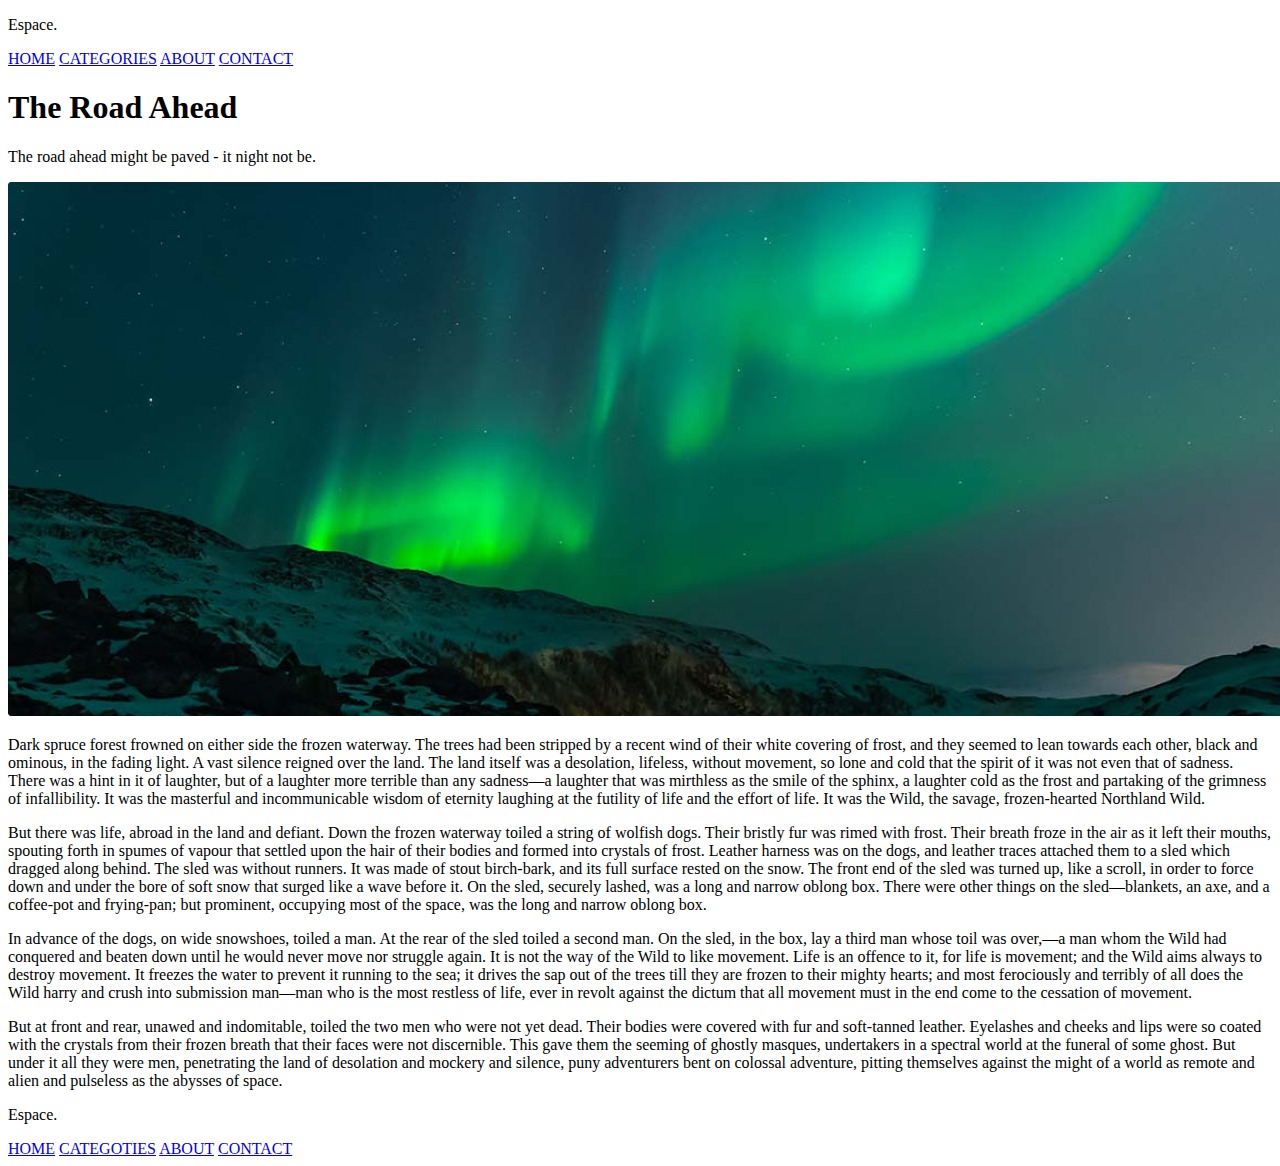
==== index/the-road-ahead.html @ 150d1735 "Add files via upload" ====
<!DOCTYPE html>
<html lang="en">
<head>
    <meta charset="UTF-8">
    <title>Espace</title>
</head>
<body>
    <header>
        <div>
            <p>Espace.</p>
            <nav>
                <a href="#">HOME</a>
                <a href="#">CATEGORIES</a>
                <a href="#">ABOUT</a>
                <a href="#">CONTACT</a>
            </nav>
        </div>
        <div>
            <h1>The Road Ahead</h1>
            <p>The road ahead might be paved - it night not be.</p>
        </div>
    </header>
    <div>
        <img src="img/the_road_ahead/the_road_ahead.png" alt="foto_road_ahead">
    </div>
    <div>
        <div>
            <p>Dark spruce forest frowned on either side the frozen waterway. The trees had been stripped by a recent wind of their white covering of frost, and they seemed to lean towards each other, black and ominous, in the fading light. A vast silence reigned over the land. The land itself was a desolation, lifeless, without movement, so lone and cold that the spirit of it was not even that of sadness. There was a hint in it of laughter, but of a laughter more terrible than any sadness—a laughter that was mirthless as the smile of the sphinx, a laughter cold as the frost and partaking of the grimness of infallibility. It was the masterful and incommunicable wisdom of eternity laughing at the futility of life and the effort of life. It was the Wild, the savage, frozen-hearted Northland Wild.</p>
            <p>But there was life, abroad in the land and defiant. Down the frozen waterway toiled a string of wolfish dogs. Their bristly fur was rimed with frost. Their breath froze in the air as it left their mouths, spouting forth in spumes of vapour that settled upon the hair of their bodies and formed into crystals of frost. Leather harness was on the dogs, and leather traces attached them to a sled which dragged along behind. The sled was without runners. It was made of stout birch-bark, and its full surface rested on the snow. The front end of the sled was turned up, like a scroll, in order to force down and under the bore of soft snow that surged like a wave before it. On the sled, securely lashed, was a long and narrow oblong box. There were other things on the sled—blankets, an axe, and a coffee-pot and frying-pan; but prominent, occupying most of the space, was the long and narrow oblong box.</p>    
            <p>In advance of the dogs, on wide snowshoes, toiled a man. At the rear of the sled toiled a second man. On the sled, in the box, lay a third man whose toil was over,—a man whom the Wild had conquered and beaten down until he would never move nor struggle again. It is not the way of the Wild to like movement. Life is an offence to it, for life is movement; and the Wild aims always to destroy movement. It freezes the water to prevent it running to the sea; it drives the sap out of the trees till they are frozen to their mighty hearts; and most ferociously and terribly of all does the Wild harry and crush into submission man—man who is the most restless of life, ever in revolt against the dictum that all movement must in the end come to the cessation of movement.</p>   
            <p>But at front and rear, unawed and indomitable, toiled the two men who were not yet dead. Their bodies were covered with fur and soft-tanned leather. Eyelashes and cheeks and lips were so coated with the crystals from their frozen breath that their faces were not discernible. This gave them the seeming of ghostly masques, undertakers in a spectral world at the funeral of some ghost. But under it all they were men, penetrating the land of desolation and mockery and silence, puny adventurers bent on colossal adventure, pitting themselves against the might of a world as remote and alien and pulseless as the abysses of space.</p>
        </div>
    </div>
    <footer>
        <p>Espace.</p>
        <nav>
            <a href="#">HOME</a>
            <a href="#">CATEGOTIES</a>
            <a href="#">ABOUT</a>
            <a href="#">CONTACT</a>
        </nav>
    </footer>
</body>
</html>
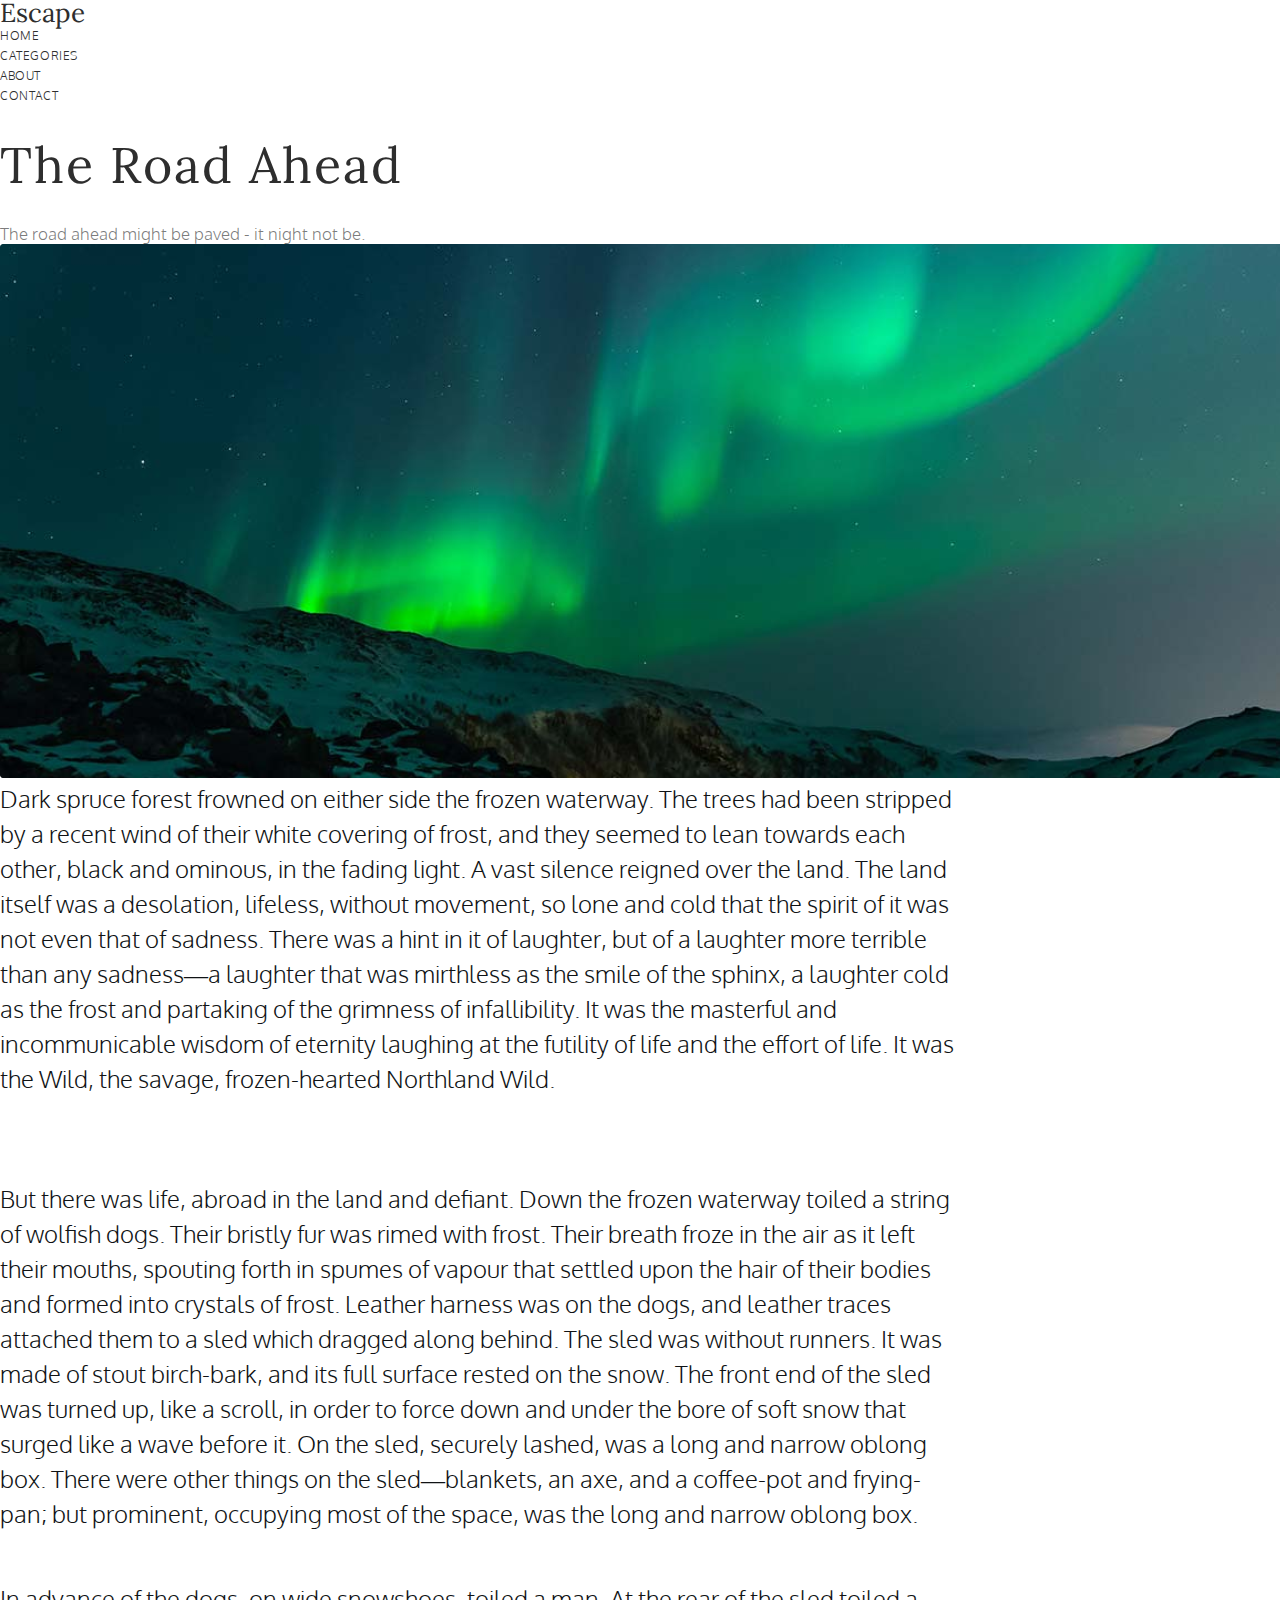
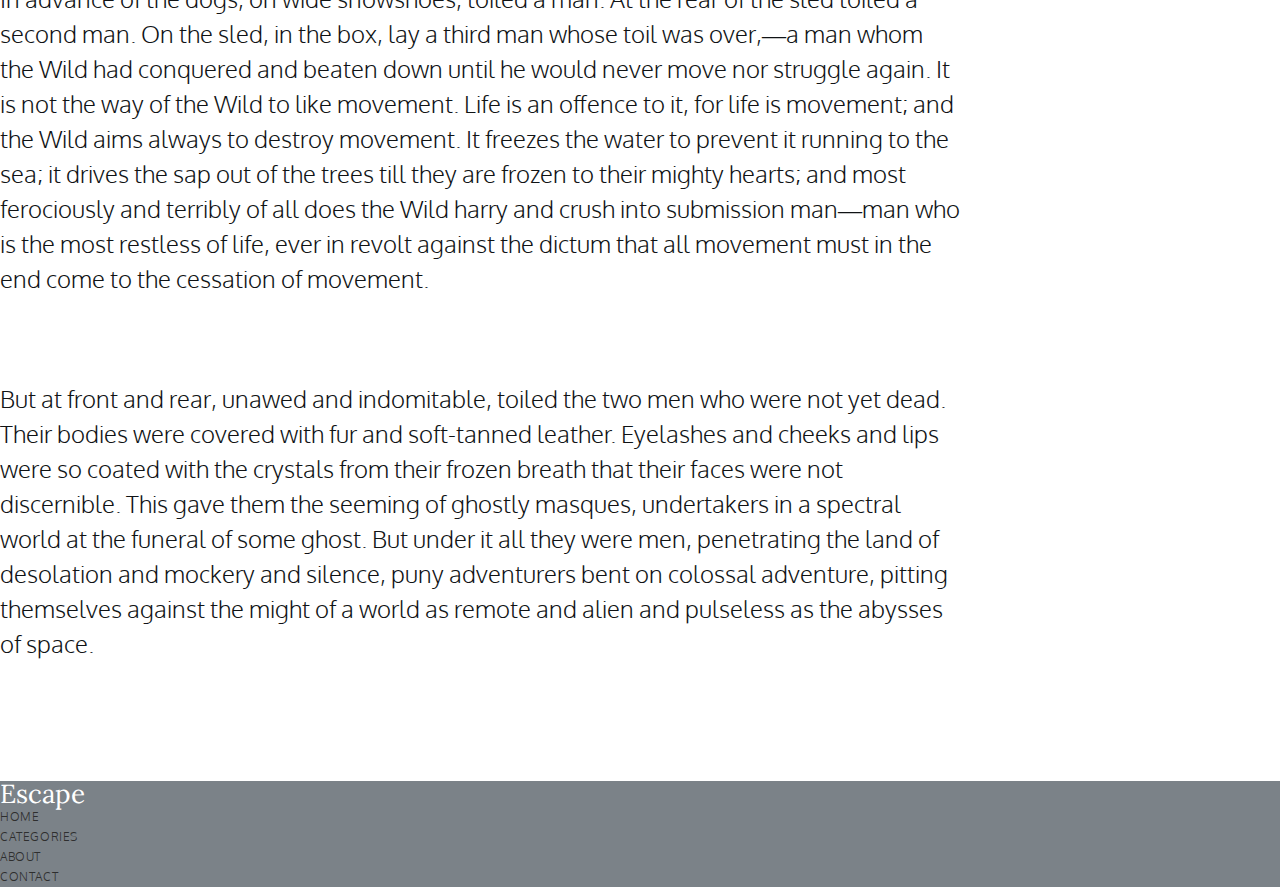
==== commit 04032d35: "update" ====
--- a/index/the-road-ahead.html
+++ b/index/the-road-ahead.html
@@ -1,44 +1,53 @@
-<!DOCTYPE html>
-<html lang="en">
-<head>
-    <meta charset="UTF-8">
-    <title>Espace</title>
-</head>
-<body>
-    <header>
-        <div>
-            <p>Espace.</p>
-            <nav>
-                <a href="#">HOME</a>
-                <a href="#">CATEGORIES</a>
-                <a href="#">ABOUT</a>
-                <a href="#">CONTACT</a>
-            </nav>
-        </div>
-        <div>
-            <h1>The Road Ahead</h1>
-            <p>The road ahead might be paved - it night not be.</p>
-        </div>
-    </header>
-    <div>
-        <img src="img/the_road_ahead/the_road_ahead.png" alt="foto_road_ahead">
-    </div>
-    <div>
-        <div>
-            <p>Dark spruce forest frowned on either side the frozen waterway. The trees had been stripped by a recent wind of their white covering of frost, and they seemed to lean towards each other, black and ominous, in the fading light. A vast silence reigned over the land. The land itself was a desolation, lifeless, without movement, so lone and cold that the spirit of it was not even that of sadness. There was a hint in it of laughter, but of a laughter more terrible than any sadness—a laughter that was mirthless as the smile of the sphinx, a laughter cold as the frost and partaking of the grimness of infallibility. It was the masterful and incommunicable wisdom of eternity laughing at the futility of life and the effort of life. It was the Wild, the savage, frozen-hearted Northland Wild.</p>
-            <p>But there was life, abroad in the land and defiant. Down the frozen waterway toiled a string of wolfish dogs. Their bristly fur was rimed with frost. Their breath froze in the air as it left their mouths, spouting forth in spumes of vapour that settled upon the hair of their bodies and formed into crystals of frost. Leather harness was on the dogs, and leather traces attached them to a sled which dragged along behind. The sled was without runners. It was made of stout birch-bark, and its full surface rested on the snow. The front end of the sled was turned up, like a scroll, in order to force down and under the bore of soft snow that surged like a wave before it. On the sled, securely lashed, was a long and narrow oblong box. There were other things on the sled—blankets, an axe, and a coffee-pot and frying-pan; but prominent, occupying most of the space, was the long and narrow oblong box.</p>    
-            <p>In advance of the dogs, on wide snowshoes, toiled a man. At the rear of the sled toiled a second man. On the sled, in the box, lay a third man whose toil was over,—a man whom the Wild had conquered and beaten down until he would never move nor struggle again. It is not the way of the Wild to like movement. Life is an offence to it, for life is movement; and the Wild aims always to destroy movement. It freezes the water to prevent it running to the sea; it drives the sap out of the trees till they are frozen to their mighty hearts; and most ferociously and terribly of all does the Wild harry and crush into submission man—man who is the most restless of life, ever in revolt against the dictum that all movement must in the end come to the cessation of movement.</p>   
-            <p>But at front and rear, unawed and indomitable, toiled the two men who were not yet dead. Their bodies were covered with fur and soft-tanned leather. Eyelashes and cheeks and lips were so coated with the crystals from their frozen breath that their faces were not discernible. This gave them the seeming of ghostly masques, undertakers in a spectral world at the funeral of some ghost. But under it all they were men, penetrating the land of desolation and mockery and silence, puny adventurers bent on colossal adventure, pitting themselves against the might of a world as remote and alien and pulseless as the abysses of space.</p>
-        </div>
-    </div>
-    <footer>
-        <p>Espace.</p>
-        <nav>
-            <a href="#">HOME</a>
-            <a href="#">CATEGOTIES</a>
-            <a href="#">ABOUT</a>
-            <a href="#">CONTACT</a>
-        </nav>
-    </footer>
-</body>
+<!DOCTYPE html>
+<html lang="en">
+<head>
+    <meta charset="UTF-8">
+    <meta http-equiv="X-UA-Compatible" content="IE=edge">
+    <meta name="viewport" content="width=device-width, initial-scale=1.0">
+    <link rel="stylesheet" href="/css/style-the-road-ahead.css">
+    <title>Escape</title>
+</head>
+<body>
+    <header>
+        <div class="first-section__nav nav-container">
+            <p class="nav-container__text">Escape</p>
+            <nav class="nav-container__menu nav-menu">
+                <ul class="nav-menu__list">
+                    <li class="nav-menu__list-item"><a href="#">HOME</a></li>
+                    <li class="nav-menu__list-item"><a href="#">CATEGORIES</a></li>
+                    <li class="nav-menu__list-item"><a href="#">ABOUT</a></li>
+                    <li class="nav-menu__list-item"><a href="#">CONTACT</a></li>
+                </ul>
+            </nav>
+        </div>
+        <div class="first-section__greeting greeting-box">
+            <h1>The Road Ahead</h1>
+            <p class="greeting-box__text">The road ahead might be paved - it night not be.</p>
+        </div>
+    </header>
+    <section class="main-section">
+        <div>
+            <img src="img/the_road_ahead/the_road_ahead.png" alt="foto_road_ahead">
+        </div>
+        <div class="main-section__text">
+            <p class="main-section__p">Dark spruce forest frowned on either side the frozen waterway. The trees had been stripped by a recent wind of their white covering of frost, and they seemed to lean towards each other, black and ominous, in the fading light. A vast silence reigned over the land. The land itself was a desolation, lifeless, without movement, so lone and cold that the spirit of it was not even that of sadness. There was a hint in it of laughter, but of a laughter more terrible than any sadness—a laughter that was mirthless as the smile of the sphinx, a laughter cold as the frost and partaking of the grimness of infallibility. It was the masterful and incommunicable wisdom of eternity laughing at the futility of life and the effort of life. It was the Wild, the savage, frozen-hearted Northland Wild.</p>
+            <p class="main-section__p">But there was life, abroad in the land and defiant. Down the frozen waterway toiled a string of wolfish dogs. Their bristly fur was rimed with frost. Their breath froze in the air as it left their mouths, spouting forth in spumes of vapour that settled upon the hair of their bodies and formed into crystals of frost. Leather harness was on the dogs, and leather traces attached them to a sled which dragged along behind. The sled was without runners. It was made of stout birch-bark, and its full surface rested on the snow. The front end of the sled was turned up, like a scroll, in order to force down and under the bore of soft snow that surged like a wave before it. On the sled, securely lashed, was a long and narrow oblong box. There were other things on the sled—blankets, an axe, and a coffee-pot and frying-pan; but prominent, occupying most of the space, was the long and narrow oblong box.</p>    
+            <p class="main-section__p">In advance of the dogs, on wide snowshoes, toiled a man. At the rear of the sled toiled a second man. On the sled, in the box, lay a third man whose toil was over,—a man whom the Wild had conquered and beaten down until he would never move nor struggle again. It is not the way of the Wild to like movement. Life is an offence to it, for life is movement; and the Wild aims always to destroy movement. It freezes the water to prevent it running to the sea; it drives the sap out of the trees till they are frozen to their mighty hearts; and most ferociously and terribly of all does the Wild harry and crush into submission man—man who is the most restless of life, ever in revolt against the dictum that all movement must in the end come to the cessation of movement.</p>   
+            <p class="main-section__p">But at front and rear, unawed and indomitable, toiled the two men who were not yet dead. Their bodies were covered with fur and soft-tanned leather. Eyelashes and cheeks and lips were so coated with the crystals from their frozen breath that their faces were not discernible. This gave them the seeming of ghostly masques, undertakers in a spectral world at the funeral of some ghost. But under it all they were men, penetrating the land of desolation and mockery and silence, puny adventurers bent on colossal adventure, pitting themselves against the might of a world as remote and alien and pulseless as the abysses of space.</p>
+        </div>
+    </section>
+    <footer>
+        <div class="nav-container">
+            <p class="nav-container__text nav-container_footer">Escape</p>
+            <nav class="nav-container__menu nav-menu">
+                <ul class="nav-menu__list">
+                    <li class="nav-menu__list-item nav-menu_footer"><a href="#">HOME</a></li>
+                    <li class="nav-menu__list-item nav-menu_footer"><a href="#">CATEGORIES</a></li>
+                    <li class="nav-menu__list-item nav-menu_footer"><a href="#">ABOUT</a></li>
+                    <li class="nav-menu__list-item nav-menu_footer"><a href="#">CONTACT</a></li>
+                </ul>
+            </nav>
+        </div>
+    </footer>
+</body>
 </html>--- a/css/style-the-road-ahead.css
+++ b/css/style-the-road-ahead.css
@@ -0,0 +1,460 @@
+html, body, div, span, applet, object, iframe,
+h1, h2, h3, h4, h5, h6, p, blockquote, pre,
+a, abbr, acronym, address, big, cite, code,
+del, dfn, em, img, ins, kbd, q, s, samp,
+small, strike, strong, sub, sup, tt, var,
+b, u, i, center,
+dl, dt, dd, ol, ul, li,
+fieldset, form, label, legend,
+table, caption, tbody, tfoot, thead, tr, th, td,
+article, aside, canvas, details, embed,
+figure, figcaption, footer, header, hgroup,
+menu, nav, output, ruby, section, summary,
+time, mark, audio, video {
+  margin: 0;
+  padding: 0;
+  border: 0;
+  font-size: 100%;
+  font: inherit;
+  vertical-align: baseline;
+}
+
+article, aside, details, figcaption, figure,
+footer, header, hgroup, menu, nav, section {
+  display: block;
+}
+
+html {
+  height: 100%;
+}
+
+body {
+  line-height: 1;
+}
+
+ol, ul {
+  list-style: none;
+}
+
+blockquote, q {
+  quotes: none;
+}
+
+blockquote:before, blockquote:after,
+q:before, q:after {
+  content: "";
+  content: none;
+}
+
+table {
+  border-collapse: collapse;
+  border-spacing: 0;
+}/*# sourceMappingURL=resets.css.map */
+
+
+
+
+/*! normalize.css v8.0.1 | MIT License | github.com/necolas/normalize.css */
+/* Document
+   ========================================================================== */
+/**
+ * 1. Correct the line height in all browsers.
+ * 2. Prevent adjustments of font size after orientation changes in iOS.
+ */
+ html {
+    line-height: 1.15; /* 1 */
+    -webkit-text-size-adjust: 100%; /* 2 */
+  }
+  
+  /* Sections
+     ========================================================================== */
+  /**
+   * Remove the margin in all browsers.
+   */
+  body {
+    margin: 0;
+  }
+  
+  /**
+   * Render the `main` element consistently in IE.
+   */
+  main {
+    display: block;
+  }
+  
+  /**
+   * Correct the font size and margin on `h1` elements within `section` and
+   * `article` contexts in Chrome, Firefox, and Safari.
+   */
+  h1 {
+    font-size: 2em;
+    margin: 0.67em 0;
+  }
+  
+  /* Grouping content
+     ========================================================================== */
+  /**
+   * 1. Add the correct box sizing in Firefox.
+   * 2. Show the overflow in Edge and IE.
+   */
+  hr {
+    box-sizing: content-box; /* 1 */
+    height: 0; /* 1 */
+    overflow: visible; /* 2 */
+  }
+  
+  /**
+   * 1. Correct the inheritance and scaling of font size in all browsers.
+   * 2. Correct the odd `em` font sizing in all browsers.
+   */
+  pre {
+    font-family: monospace, monospace; /* 1 */
+    font-size: 1em; /* 2 */
+  }
+  
+  /* Text-level semantics
+     ========================================================================== */
+  /**
+   * Remove the gray background on active links in IE 10.
+   */
+  a {
+    background-color: transparent;
+  }
+  
+  /**
+   * 1. Remove the bottom border in Chrome 57-
+   * 2. Add the correct text decoration in Chrome, Edge, IE, Opera, and Safari.
+   */
+  abbr[title] {
+    border-bottom: none; /* 1 */
+    text-decoration: underline; /* 2 */
+    -webkit-text-decoration: underline dotted;
+            text-decoration: underline dotted; /* 2 */
+  }
+  
+  /**
+   * Add the correct font weight in Chrome, Edge, and Safari.
+   */
+  b,
+  strong {
+    font-weight: bolder;
+  }
+  
+  /**
+   * 1. Correct the inheritance and scaling of font size in all browsers.
+   * 2. Correct the odd `em` font sizing in all browsers.
+   */
+  code,
+  kbd,
+  samp {
+    font-family: monospace, monospace; /* 1 */
+    font-size: 1em; /* 2 */
+  }
+  
+  /**
+   * Add the correct font size in all browsers.
+   */
+  small {
+    font-size: 80%;
+  }
+  
+  /**
+   * Prevent `sub` and `sup` elements from affecting the line height in
+   * all browsers.
+   */
+  sub,
+  sup {
+    font-size: 75%;
+    line-height: 0;
+    position: relative;
+    vertical-align: baseline;
+  }
+  
+  sub {
+    bottom: -0.25em;
+  }
+  
+  sup {
+    top: -0.5em;
+  }
+  
+  /* Embedded content
+     ========================================================================== */
+  /**
+   * Remove the border on images inside links in IE 10.
+   */
+  img {
+    border-style: none;
+  }
+  
+  /* Forms
+     ========================================================================== */
+  /**
+   * 1. Change the font styles in all browsers.
+   * 2. Remove the margin in Firefox and Safari.
+   */
+  button,
+  input,
+  optgroup,
+  select,
+  textarea {
+    font-family: inherit; /* 1 */
+    font-size: 100%; /* 1 */
+    line-height: 1.15; /* 1 */
+    margin: 0; /* 2 */
+  }
+  
+  /**
+   * Show the overflow in IE.
+   * 1. Show the overflow in Edge.
+   */
+  button,
+  input { /* 1 */
+    overflow: visible;
+  }
+  
+  /**
+   * Remove the inheritance of text transform in Edge, Firefox, and IE.
+   * 1. Remove the inheritance of text transform in Firefox.
+   */
+  button,
+  select { /* 1 */
+    text-transform: none;
+  }
+  
+  /**
+   * Correct the inability to style clickable types in iOS and Safari.
+   */
+  button,
+  [type=button],
+  [type=reset],
+  [type=submit] {
+    -webkit-appearance: button;
+  }
+  
+  /**
+   * Remove the inner border and padding in Firefox.
+   */
+  button::-moz-focus-inner,
+  [type=button]::-moz-focus-inner,
+  [type=reset]::-moz-focus-inner,
+  [type=submit]::-moz-focus-inner {
+    border-style: none;
+    padding: 0;
+  }
+  
+  /**
+   * Restore the focus styles unset by the previous rule.
+   */
+  button:-moz-focusring,
+  [type=button]:-moz-focusring,
+  [type=reset]:-moz-focusring,
+  [type=submit]:-moz-focusring {
+    outline: 1px dotted ButtonText;
+  }
+  
+  /**
+   * Correct the padding in Firefox.
+   */
+  fieldset {
+    padding: 0.35em 0.75em 0.625em;
+  }
+  
+  /**
+   * 1. Correct the text wrapping in Edge and IE.
+   * 2. Correct the color inheritance from `fieldset` elements in IE.
+   * 3. Remove the padding so developers are not caught out when they zero out
+   *    `fieldset` elements in all browsers.
+   */
+  legend {
+    box-sizing: border-box; /* 1 */
+    color: inherit; /* 2 */
+    display: table; /* 1 */
+    max-width: 100%; /* 1 */
+    padding: 0; /* 3 */
+    white-space: normal; /* 1 */
+  }
+  
+  /**
+   * Add the correct vertical alignment in Chrome, Firefox, and Opera.
+   */
+  progress {
+    vertical-align: baseline;
+  }
+  
+  /**
+   * Remove the default vertical scrollbar in IE 10+.
+   */
+  textarea {
+    overflow: auto;
+  }
+  
+  /**
+   * 1. Add the correct box sizing in IE 10.
+   * 2. Remove the padding in IE 10.
+   */
+  [type=checkbox],
+  [type=radio] {
+    box-sizing: border-box; /* 1 */
+    padding: 0; /* 2 */
+  }
+  
+  /**
+   * Correct the cursor style of increment and decrement buttons in Chrome.
+   */
+  [type=number]::-webkit-inner-spin-button,
+  [type=number]::-webkit-outer-spin-button {
+    height: auto;
+  }
+  
+  /**
+   * 1. Correct the odd appearance in Chrome and Safari.
+   * 2. Correct the outline style in Safari.
+   */
+  [type=search] {
+    -webkit-appearance: textfield; /* 1 */
+    outline-offset: -2px; /* 2 */
+  }
+  
+  /**
+   * Remove the inner padding in Chrome and Safari on macOS.
+   */
+  [type=search]::-webkit-search-decoration {
+    -webkit-appearance: none;
+  }
+  
+  /**
+   * 1. Correct the inability to style clickable types in iOS and Safari.
+   * 2. Change font properties to `inherit` in Safari.
+   */
+  ::-webkit-file-upload-button {
+    -webkit-appearance: button; /* 1 */
+    font: inherit; /* 2 */
+  }
+  
+  /* Interactive
+     ========================================================================== */
+  /*
+   * Add the correct display in Edge, IE 10+, and Firefox.
+   */
+  details {
+    display: block;
+  }
+  
+  /*
+   * Add the correct display in all browsers.
+   */
+  summary {
+    display: list-item;
+  }
+  
+  /* Misc
+     ========================================================================== */
+  /**
+   * Add the correct display in IE 10+.
+   */
+  template {
+    display: none;
+  }
+  
+  /**
+   * Add the correct display in IE 10.
+   */
+  [hidden] {
+    display: none;
+  }/*# sourceMappingURL=normalizes.css.map */
+
+@font-face {
+    font-family: "Lora";
+    src: url("/fonts/Lora-Regular.ttf");
+    font-weight: regular;
+    font-style: normal;
+}
+
+@font-face {
+    font-family: "Lora-italic";
+    src: url("/fonts/Lora-Italic.ttf");
+    font-weight: regular;
+    font-style: normal;
+}
+
+@font-face {
+    font-family: "Oxygen";
+    src: url("/fonts/Oxygen-Light.ttf");
+    font-weight: regular;
+    font-style: normal;
+}
+
+.nav-container__text {
+    font-family: 'Lora';
+    font-style: normal;
+    height: 26px;
+    font-weight: 400;
+    font-size: 26px;
+    line-height: 26px;
+    color: #2E2E2E;
+}
+
+.nav-menu__list
+{
+    list-style: none;
+}
+
+.nav-menu__list-item a{
+    font-family: 'Oxygen';
+    font-style: normal;
+    text-decoration: none;
+    color: #2E2E2E;
+    height: 20px;
+    font-weight: 400;
+    font-size: 12px;
+    line-height: 20px;
+    letter-spacing: 0.6px;
+    text-transform: uppercase
+}
+
+h1 {
+    font-family: 'Lora';
+    font-style: normal;
+    width: 498px;
+    height: 51px;
+    font-weight: 400;
+    font-size: 50px;
+    line-height: 51px;
+    letter-spacing: 2px;
+    color: #2E2E2E;
+}
+
+.greeting-box__text {
+    font-family: 'Oxygen';
+    font-style: normal;
+    width: 504px;
+    font-weight: 400;
+    font-size: 17px;
+    line-height: 20px;
+    color: rgba(46, 46, 46, 0.63);
+}
+
+.main-section__p {
+    font-family: 'Oxygen';
+    font-style: normal;
+    width: 960px;
+    height: 400px;
+    font-weight: 400;
+    font-size: 24px;
+    line-height: 35px;
+    color: #101315;
+}
+
+.nav-container_footer {
+    color: #FFFFFF;
+}
+
+.nav-menu_footer {
+    color: rgba(255, 255, 255, 0.6);
+}
+
+footer {
+    background: rgba(35, 47, 56, 0.6);
+    border-radius: 0px;
+}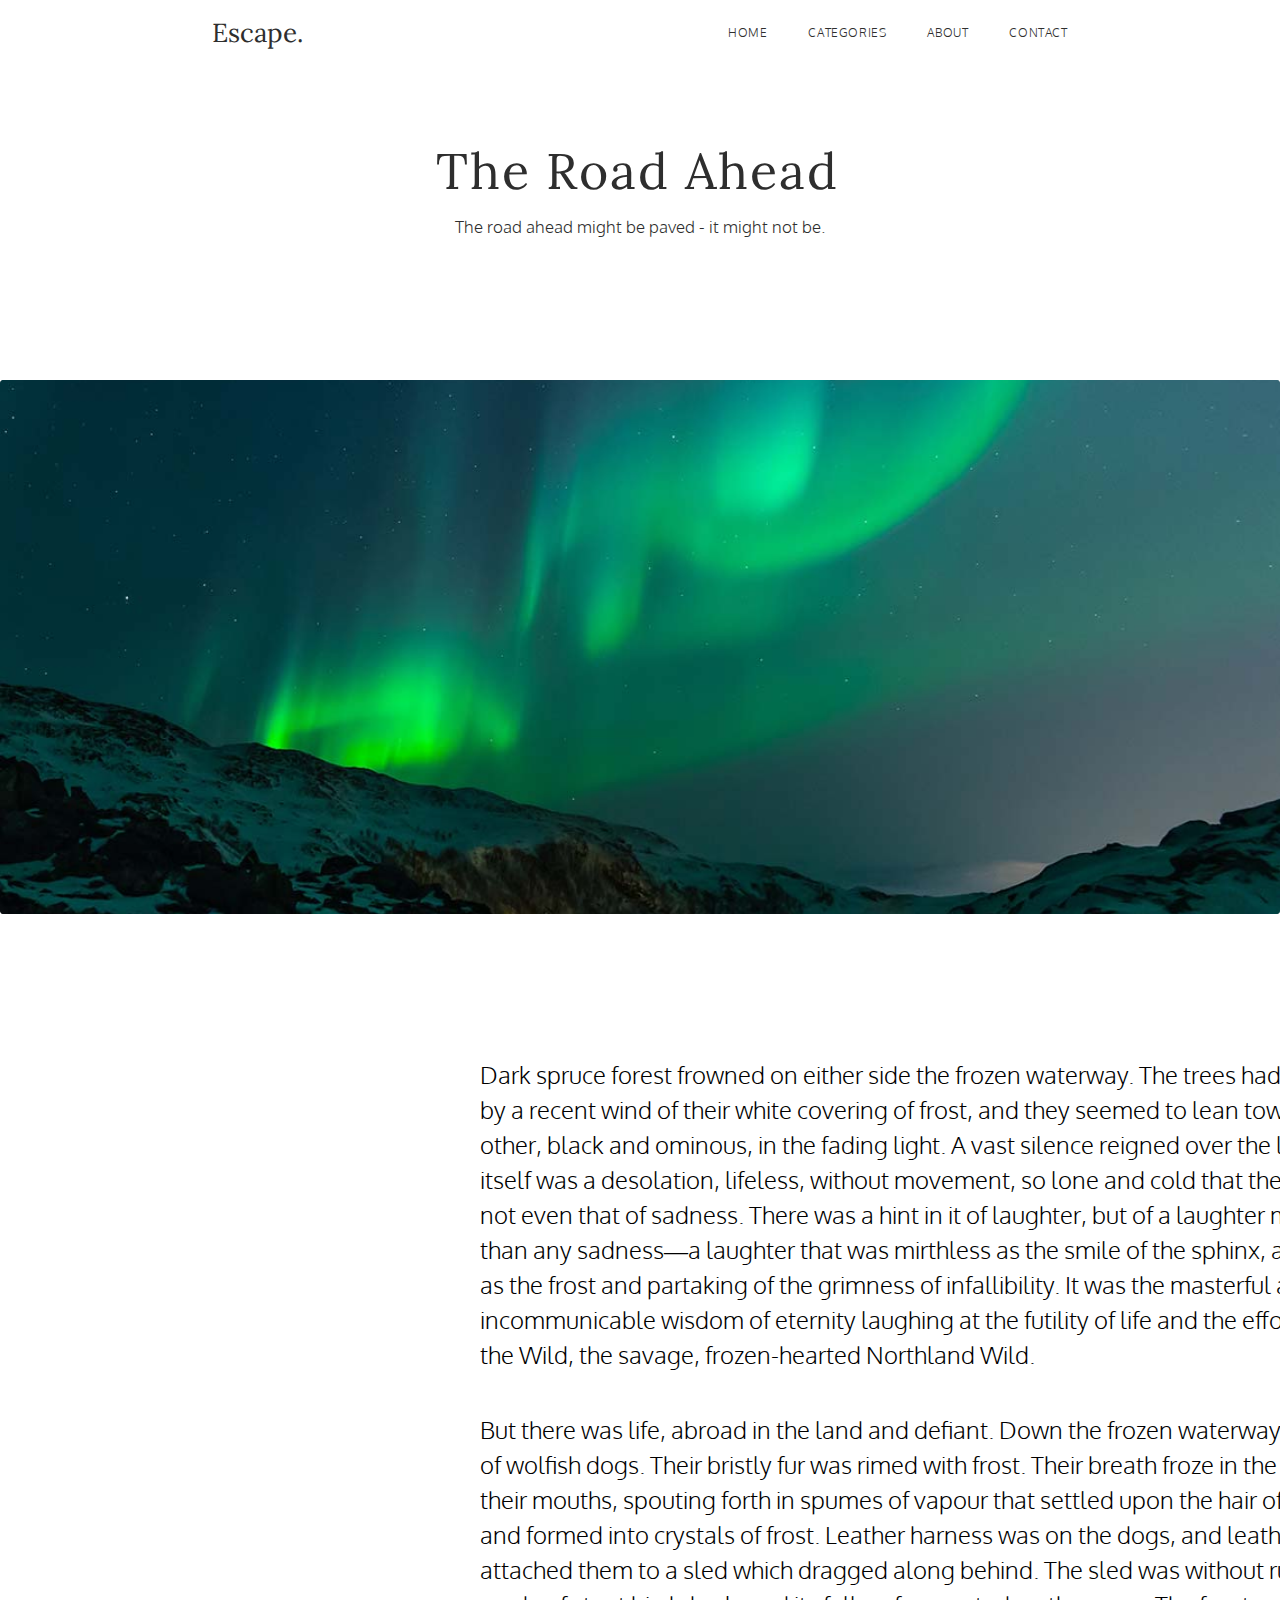
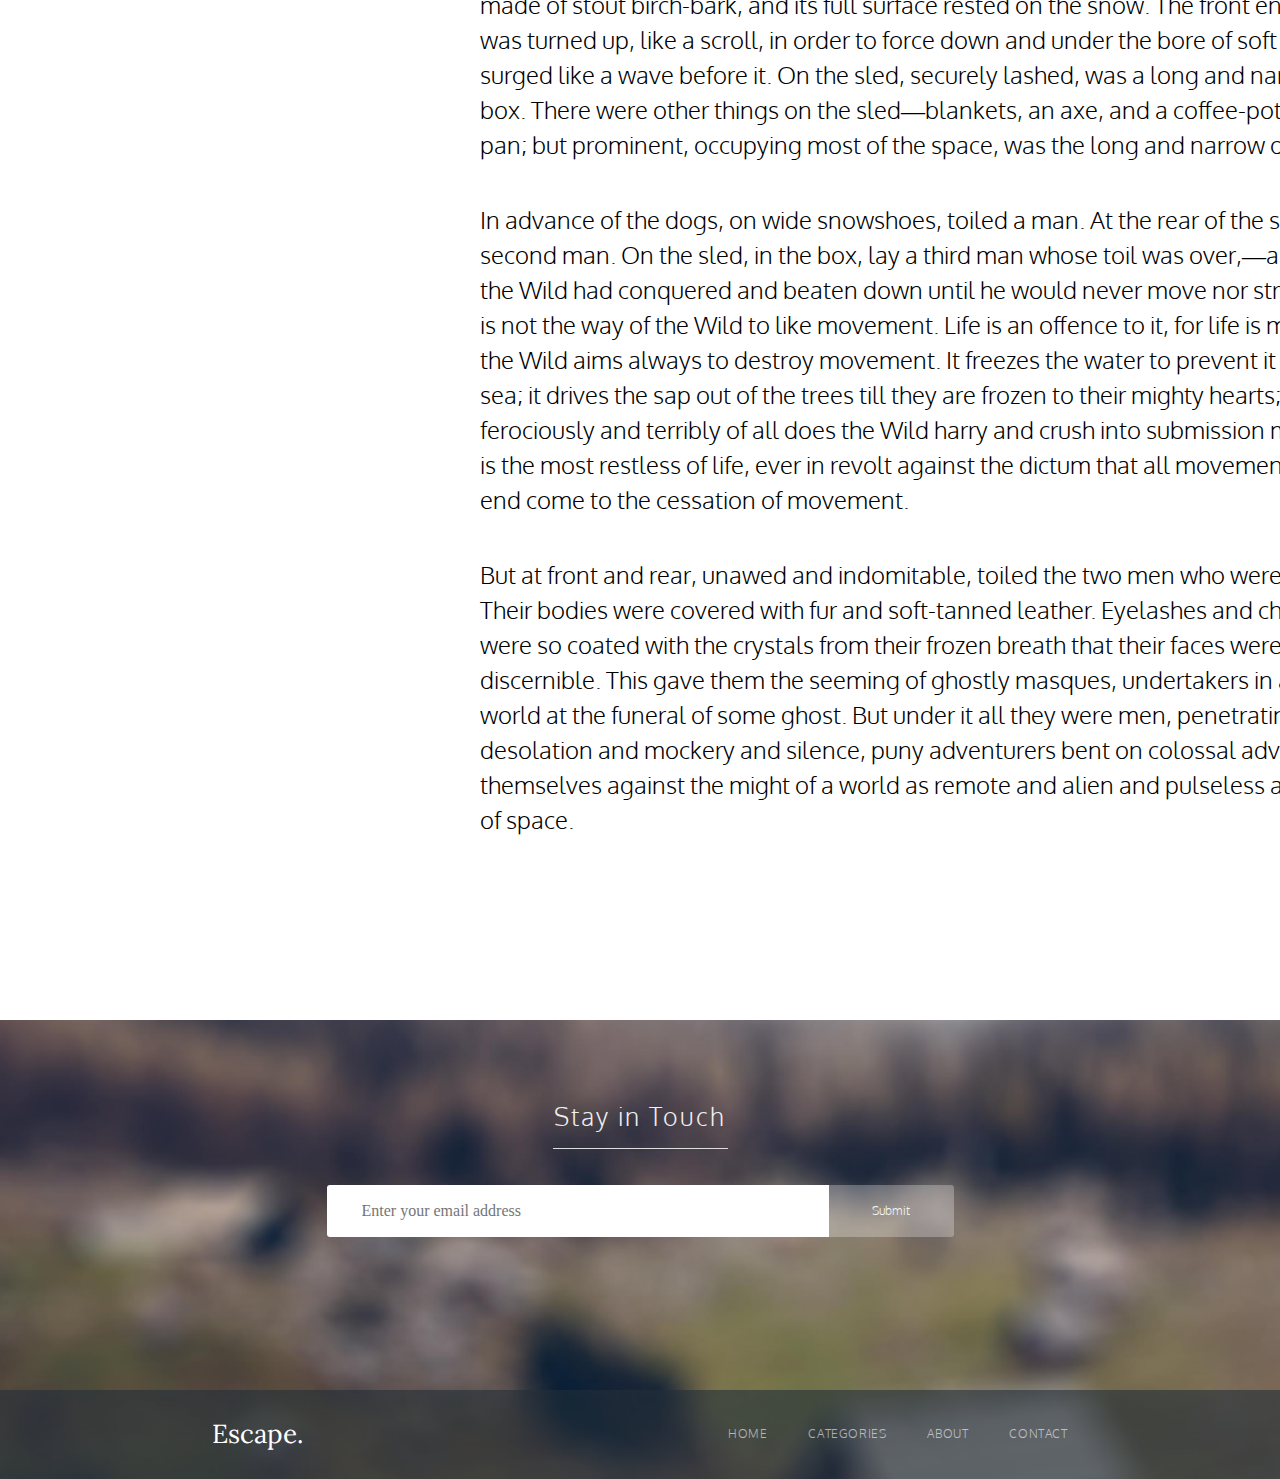
==== commit 3f0225ad: "lab4 commit" ====
--- a/index/the-road-ahead.html
+++ b/index/the-road-ahead.html
@@ -8,43 +8,50 @@
     <title>Escape</title>
 </head>
 <body>
-    <header>
-        <div class="first-section__nav nav-container">
-            <p class="nav-container__text">Escape</p>
-            <nav class="nav-container__menu nav-menu">
-                <ul class="nav-menu__list">
-                    <li class="nav-menu__list-item"><a href="#">HOME</a></li>
-                    <li class="nav-menu__list-item"><a href="#">CATEGORIES</a></li>
-                    <li class="nav-menu__list-item"><a href="#">ABOUT</a></li>
-                    <li class="nav-menu__list-item"><a href="#">CONTACT</a></li>
-                </ul>
-            </nav>
-        </div>
+    <section class="first-section">
+        <header>
+            <div class="first-section__nav nav-container">
+                <p class="nav-container__text">Escape.</p>
+                <nav class="nav-container__menu nav-menu">
+                    <ul class="nav-menu__list">
+                        <li class="nav-menu__list-item"><a href="#">HOME</a></li>
+                        <li class="nav-menu__list-item"><a href="#">CATEGORIES</a></li>
+                        <li class="nav-menu__list-item"><a href="#">ABOUT</a></li>
+                        <li class="nav-menu__list-item"><a href="#">CONTACT</a></li>
+                    </ul>
+                </nav>
+            </div>
+        </header>
         <div class="first-section__greeting greeting-box">
             <h1>The Road Ahead</h1>
-            <p class="greeting-box__text">The road ahead might be paved - it night not be.</p>
-        </div>
-    </header>
+            <p class="greeting-box__text">The road ahead might be paved - it might not be.</p>
+        </div>   
+    </section>
     <section class="main-section">
-        <div>
-            <img src="img/the_road_ahead/the_road_ahead.png" alt="foto_road_ahead">
-        </div>
+        <img class="main-section__image" src="img/the_road_ahead/the_road_ahead.png" alt="foto_road_ahead">
         <div class="main-section__text">
-            <p class="main-section__p">Dark spruce forest frowned on either side the frozen waterway. The trees had been stripped by a recent wind of their white covering of frost, and they seemed to lean towards each other, black and ominous, in the fading light. A vast silence reigned over the land. The land itself was a desolation, lifeless, without movement, so lone and cold that the spirit of it was not even that of sadness. There was a hint in it of laughter, but of a laughter more terrible than any sadness—a laughter that was mirthless as the smile of the sphinx, a laughter cold as the frost and partaking of the grimness of infallibility. It was the masterful and incommunicable wisdom of eternity laughing at the futility of life and the effort of life. It was the Wild, the savage, frozen-hearted Northland Wild.</p>
-            <p class="main-section__p">But there was life, abroad in the land and defiant. Down the frozen waterway toiled a string of wolfish dogs. Their bristly fur was rimed with frost. Their breath froze in the air as it left their mouths, spouting forth in spumes of vapour that settled upon the hair of their bodies and formed into crystals of frost. Leather harness was on the dogs, and leather traces attached them to a sled which dragged along behind. The sled was without runners. It was made of stout birch-bark, and its full surface rested on the snow. The front end of the sled was turned up, like a scroll, in order to force down and under the bore of soft snow that surged like a wave before it. On the sled, securely lashed, was a long and narrow oblong box. There were other things on the sled—blankets, an axe, and a coffee-pot and frying-pan; but prominent, occupying most of the space, was the long and narrow oblong box.</p>    
-            <p class="main-section__p">In advance of the dogs, on wide snowshoes, toiled a man. At the rear of the sled toiled a second man. On the sled, in the box, lay a third man whose toil was over,—a man whom the Wild had conquered and beaten down until he would never move nor struggle again. It is not the way of the Wild to like movement. Life is an offence to it, for life is movement; and the Wild aims always to destroy movement. It freezes the water to prevent it running to the sea; it drives the sap out of the trees till they are frozen to their mighty hearts; and most ferociously and terribly of all does the Wild harry and crush into submission man—man who is the most restless of life, ever in revolt against the dictum that all movement must in the end come to the cessation of movement.</p>   
-            <p class="main-section__p">But at front and rear, unawed and indomitable, toiled the two men who were not yet dead. Their bodies were covered with fur and soft-tanned leather. Eyelashes and cheeks and lips were so coated with the crystals from their frozen breath that their faces were not discernible. This gave them the seeming of ghostly masques, undertakers in a spectral world at the funeral of some ghost. But under it all they were men, penetrating the land of desolation and mockery and silence, puny adventurers bent on colossal adventure, pitting themselves against the might of a world as remote and alien and pulseless as the abysses of space.</p>
+            <p class="main-section__paragraph">Dark spruce forest frowned on either side the frozen waterway. The trees had been stripped by a recent wind of their white covering of frost, and they seemed to lean towards each other, black and ominous, in the fading light. A vast silence reigned over the land. The land itself was a desolation, lifeless, without movement, so lone and cold that the spirit of it was not even that of sadness. There was a hint in it of laughter, but of a laughter more terrible than any sadness—a laughter that was mirthless as the smile of the sphinx, a laughter cold as the frost and partaking of the grimness of infallibility. It was the masterful and incommunicable wisdom of eternity laughing at the futility of life and the effort of life. It was the Wild, the savage, frozen-hearted Northland Wild.</p>
+            <p class="main-section__paragraph">But there was life, abroad in the land and defiant. Down the frozen waterway toiled a string of wolfish dogs. Their bristly fur was rimed with frost. Their breath froze in the air as it left their mouths, spouting forth in spumes of vapour that settled upon the hair of their bodies and formed into crystals of frost. Leather harness was on the dogs, and leather traces attached them to a sled which dragged along behind. The sled was without runners. It was made of stout birch-bark, and its full surface rested on the snow. The front end of the sled was turned up, like a scroll, in order to force down and under the bore of soft snow that surged like a wave before it. On the sled, securely lashed, was a long and narrow oblong box. There were other things on the sled—blankets, an axe, and a coffee-pot and frying-pan; but prominent, occupying most of the space, was the long and narrow oblong box.</p>    
+            <p class="main-section__paragraph">In advance of the dogs, on wide snowshoes, toiled a man. At the rear of the sled toiled a second man. On the sled, in the box, lay a third man whose toil was over,—a man whom the Wild had conquered and beaten down until he would never move nor struggle again. It is not the way of the Wild to like movement. Life is an offence to it, for life is movement; and the Wild aims always to destroy movement. It freezes the water to prevent it running to the sea; it drives the sap out of the trees till they are frozen to their mighty hearts; and most ferociously and terribly of all does the Wild harry and crush into submission man—man who is the most restless of life, ever in revolt against the dictum that all movement must in the end come to the cessation of movement.</p>   
+            <p class="main-section__paragraph">But at front and rear, unawed and indomitable, toiled the two men who were not yet dead. Their bodies were covered with fur and soft-tanned leather. Eyelashes and cheeks and lips were so coated with the crystals from their frozen breath that their faces were not discernible. This gave them the seeming of ghostly masques, undertakers in a spectral world at the funeral of some ghost. But under it all they were men, penetrating the land of desolation and mockery and silence, puny adventurers bent on colossal adventure, pitting themselves against the might of a world as remote and alien and pulseless as the abysses of space.</p>
         </div>
     </section>
     <footer>
-        <div class="nav-container">
-            <p class="nav-container__text nav-container_footer">Escape</p>
+        <div class="footer__text">
+            <h2 class="footer__text-h2">Stay in Touch</h2>
+        </div> 
+        <div class="mail">
+            <input  class="mail__input" type='text' name='post' placeholder='Enter your email address' ></input>
+            <button class="mail__button">Submit</button>
+        </div>
+        <div class="nav-container nav-footer">
+            <p class="nav-container__text nav-footer__text">Escape.</p>
             <nav class="nav-container__menu nav-menu">
                 <ul class="nav-menu__list">
-                    <li class="nav-menu__list-item nav-menu_footer"><a href="#">HOME</a></li>
-                    <li class="nav-menu__list-item nav-menu_footer"><a href="#">CATEGORIES</a></li>
-                    <li class="nav-menu__list-item nav-menu_footer"><a href="#">ABOUT</a></li>
-                    <li class="nav-menu__list-item nav-menu_footer"><a href="#">CONTACT</a></li>
+                    <li class="nav-menu__list-item nav-footer__list-item"><a href="#">HOME</a></li>
+                    <li class="nav-menu__list-item nav-footer__list-item"><a href="#">CATEGORIES</a></li>
+                    <li class="nav-menu__list-item nav-footer__list-item"><a href="#">ABOUT</a></li>
+                    <li class="nav-menu__list-item nav-footer__list-item"><a href="#">CONTACT</a></li>
                 </ul>
             </nav>
         </div>
--- a/css/style-the-road-ahead.css
+++ b/css/style-the-road-ahead.css
@@ -372,89 +372,236 @@
 }
 
 @font-face {
-    font-family: "Lora-italic";
-    src: url("/fonts/Lora-Italic.ttf");
-    font-weight: regular;
-    font-style: normal;
+  font-family: "Lora-italic";
+  src: url("/fonts/Lora-Italic.ttf");
+  font-weight: regular;
+  font-style: normal;
 }
 
 @font-face {
-    font-family: "Oxygen";
-    src: url("/fonts/Oxygen-Light.ttf");
-    font-weight: regular;
-    font-style: normal;
-}
+  font-family: "Oxygen";
+  src: url("/fonts/Oxygen-Light.ttf");
+  font-weight: bold;
+  font-style: normal;
+}
+
+
+.first-section {
+  height: 360px;
+  padding-top: 20px;
+  position: relative;
+}
+
+.nav-container {
+  display: flex;
+  justify-content: space-around;
+}
+
+
 
 .nav-container__text {
-    font-family: 'Lora';
-    font-style: normal;
-    height: 26px;
-    font-weight: 400;
-    font-size: 26px;
-    line-height: 26px;
-    color: #2E2E2E;
-}
-
-.nav-menu__list
-{
-    list-style: none;
-}
-
-.nav-menu__list-item a{
-    font-family: 'Oxygen';
-    font-style: normal;
-    text-decoration: none;
-    color: #2E2E2E;
-    height: 20px;
-    font-weight: 400;
-    font-size: 12px;
-    line-height: 20px;
-    letter-spacing: 0.6px;
-    text-transform: uppercase
-}
+  font-family: 'Lora';
+  font-style: normal;
+  height: 26px;
+  font-weight: 400;
+  font-size: 26px;
+  line-height: 26px;
+  color: #2E2E2E;
+}
+
+.nav-menu__list {
+  list-style: none;
+  display: flex;
+  padding-top: 3px;
+}
+
+.nav-menu__list-item:last-child {
+  margin: 0px;
+}
+
+.nav-menu__list-item{
+  font-family: 'Oxygen';
+  height: 20px;
+  font-weight: 400;
+  font-size: 12px;
+  line-height: 20px;
+  letter-spacing: 0.6px;
+  text-transform: uppercase;
+  margin-right: 41px;
+}
+
+.nav-menu__list-item:last-child {
+  margin: 0px;
+}
+
+.nav-menu__list-item a {
+  text-decoration: none;
+  color: #2E2E2E;
+}
+
+
+.first-section__greeting {
+  position: absolute;
+  top: 50%;
+  left: 50%;
+  /* для выравнивания по центру */
+  transform: translate(-50%, -50%);
+  text-align: center;
+}
+
 
 h1 {
-    font-family: 'Lora';
-    font-style: normal;
-    width: 498px;
-    height: 51px;
-    font-weight: 400;
-    font-size: 50px;
-    line-height: 51px;
-    letter-spacing: 2px;
-    color: #2E2E2E;
+  font-family: 'Lora';
+  font-style: normal;
+  width: 498px;
+  height: 51px;
+  font-weight: 400;
+  font-size: 50px;
+  line-height: 51px;
+  letter-spacing: 2px;
+  color: #2E2E2E;
+  margin-bottom: 20px;
+
 }
 
 .greeting-box__text {
-    font-family: 'Oxygen';
-    font-style: normal;
-    width: 504px;
-    font-weight: 400;
-    font-size: 17px;
-    line-height: 20px;
-    color: rgba(46, 46, 46, 0.63);
-}
-
-.main-section__p {
-    font-family: 'Oxygen';
-    font-style: normal;
-    width: 960px;
-    height: 400px;
-    font-weight: 400;
-    font-size: 24px;
-    line-height: 35px;
-    color: #101315;
-}
-
-.nav-container_footer {
-    color: #FFFFFF;
-}
-
-.nav-menu_footer {
-    color: rgba(255, 255, 255, 0.6);
-}
+  font-family: 'Oxygen';
+  font-style: normal;
+  width: 504px;
+  font-weight: 400;
+  font-size: 17px;
+  line-height: 20px;
+  color: #2E2E2E;
+  margin-bottom: 31px;
+}
+
+button {
+  font-family: 'Oxygen';
+  font-style: normal;
+  font-weight: 400;
+  font-size: 13px;
+  line-height: 20px;
+  color: #2E2E2E;
+
+  height: 44px;
+  width: 155px;
+  background: #DD783F;
+  border-radius: 3px;
+  border: none;
+}
+
+.main-section {
+  height: 2240px;
+}
+
+.main-section__image {
+  height: 534px;
+  width: 100%;
+  margin-bottom: 140px;
+}
+
+.main-section__text {
+  width: 960px;
+  height: 1431px;
+  transform: translate(50%, 0%);
+  text-align: left;
+}
+
+.main-section__paragraph {
+  font-family: 'Oxygen';
+  font-style: normal;
+  font-weight: 400;
+  font-size: 24px;
+  line-height: 35px;
+  margin-bottom: 40px;
+}
+
+.main-section__paragraph:last-child {
+  margin-bottom: 0;
+}
+
 
 footer {
-    background: rgba(35, 47, 56, 0.6);
-    border-radius: 0px;
-}+  background: url(/index/img/fone.png) no-repeat;
+  background-size: cover;
+  border-radius: 0px;
+  height: 378px;
+  position: relative;
+  display: flex;
+  flex-direction: column;
+  justify-content: space-between;
+  padding-top: 81px;
+}
+
+.footer__text {
+  text-align: center;
+  margin-bottom: -100px;
+}
+
+h2 {
+  display: inline-block;
+  font-family: 'Oxygen';
+  width: 175px;
+  height: 30px;
+  font-weight: 400;
+  font-size: 25px;
+  line-height: 30px;
+  text-align: center;
+  letter-spacing: 2px;
+  color: #EFEFEF;
+}
+
+h2::after {
+  content: "";
+  display: block;
+  width: 175px;
+  left: 40%;
+  right: 40%;
+  padding-top: 17px;
+  border-bottom: 1px solid #DEDEDE;
+}
+
+.mail {
+  display: flex;
+  justify-content: center;
+}
+
+.mail__input {
+  height: 50px;
+  width: 465px;
+  padding-left: 35px;
+  border-radius: 3px 0px 0px 3px;
+  border: none;
+
+}
+
+.mail__button {
+  height: 52px;
+  width: 125px;
+  background: rgba(255, 255, 255, 0.28);
+  border-radius: 0px 3px 3px 0px;
+  font-size: 12px;
+  border: none;
+  color: #F8F8F8;
+
+}
+
+.nav-footer {
+  height: 89px;
+  background: rgba(35, 47, 56, 0.6);
+  border-radius: 0px;
+}
+
+
+.nav-footer__text {
+  padding-top: 31px;
+  color: #FFFFFF;
+
+}
+
+.nav-footer__list-item a {
+  color: rgba(255, 255, 255, 0.6);
+  display: inline-block;
+  padding-top: 31px;
+}
+
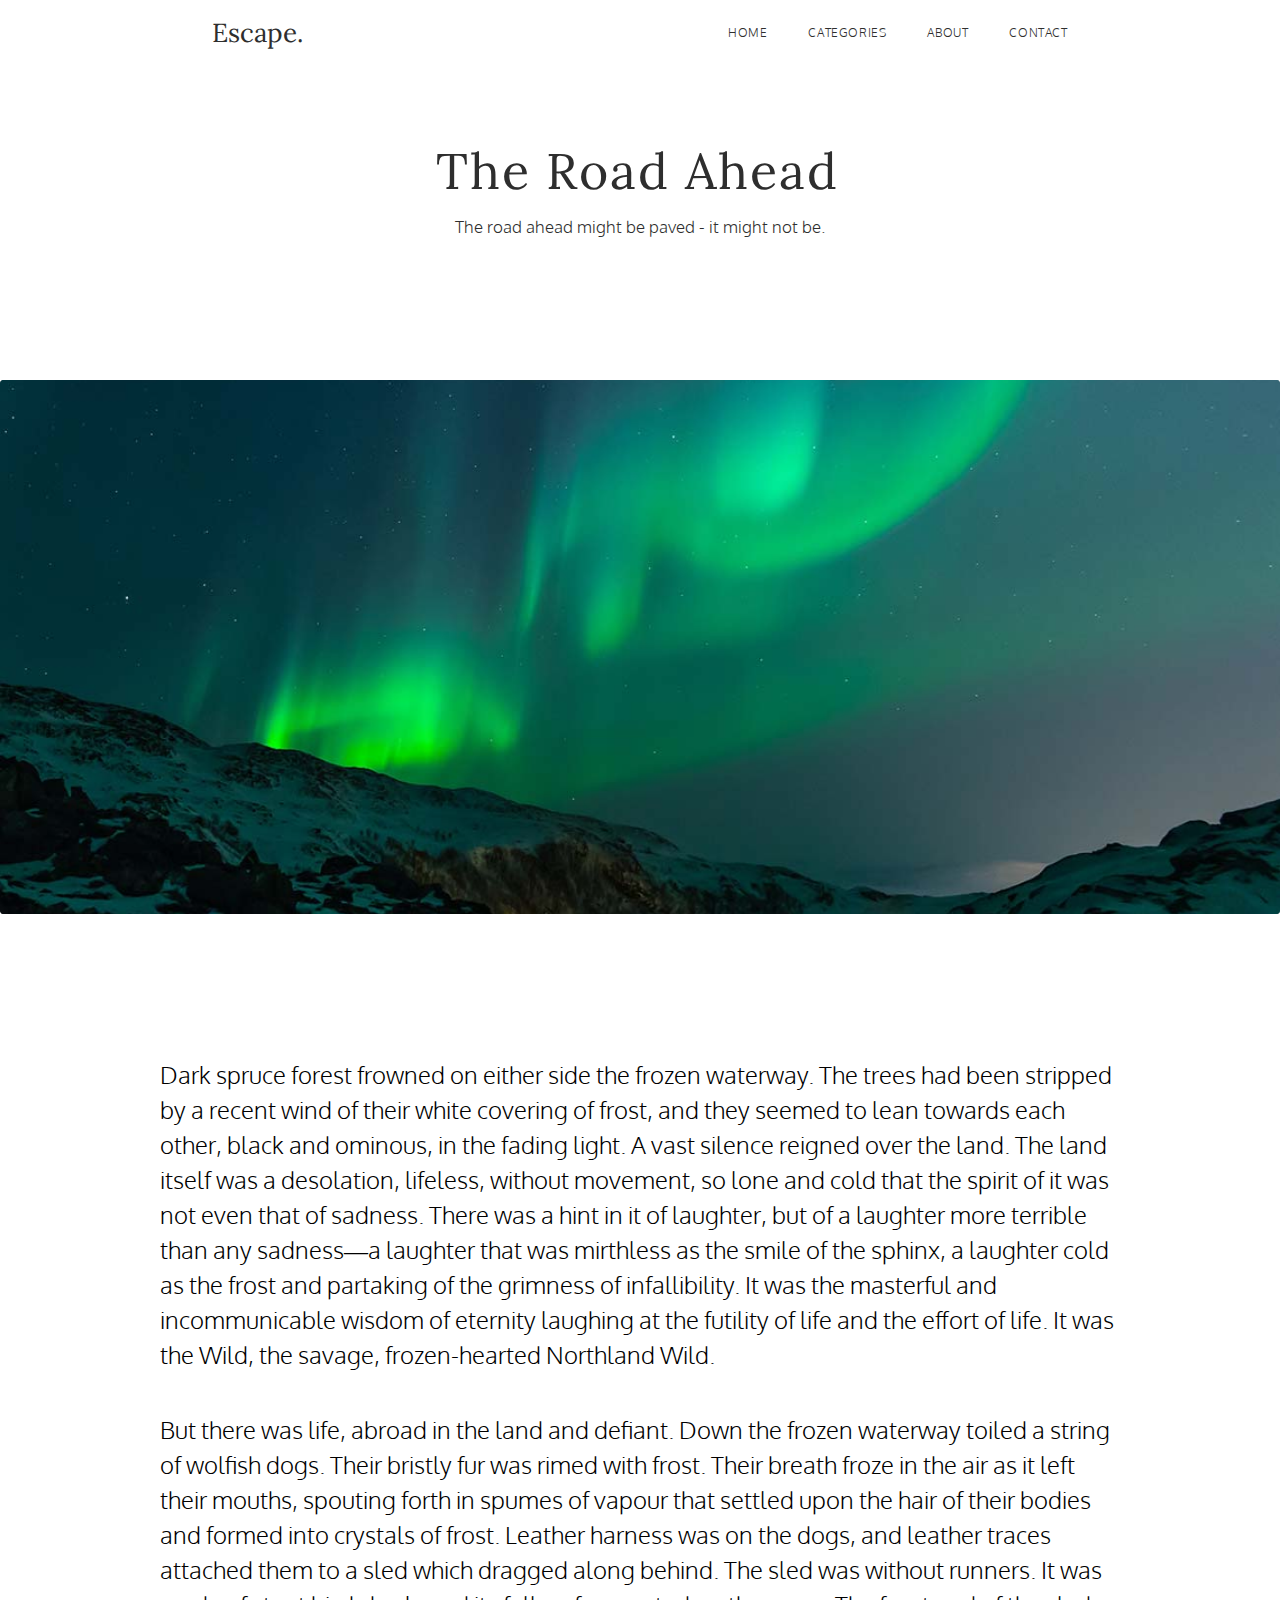
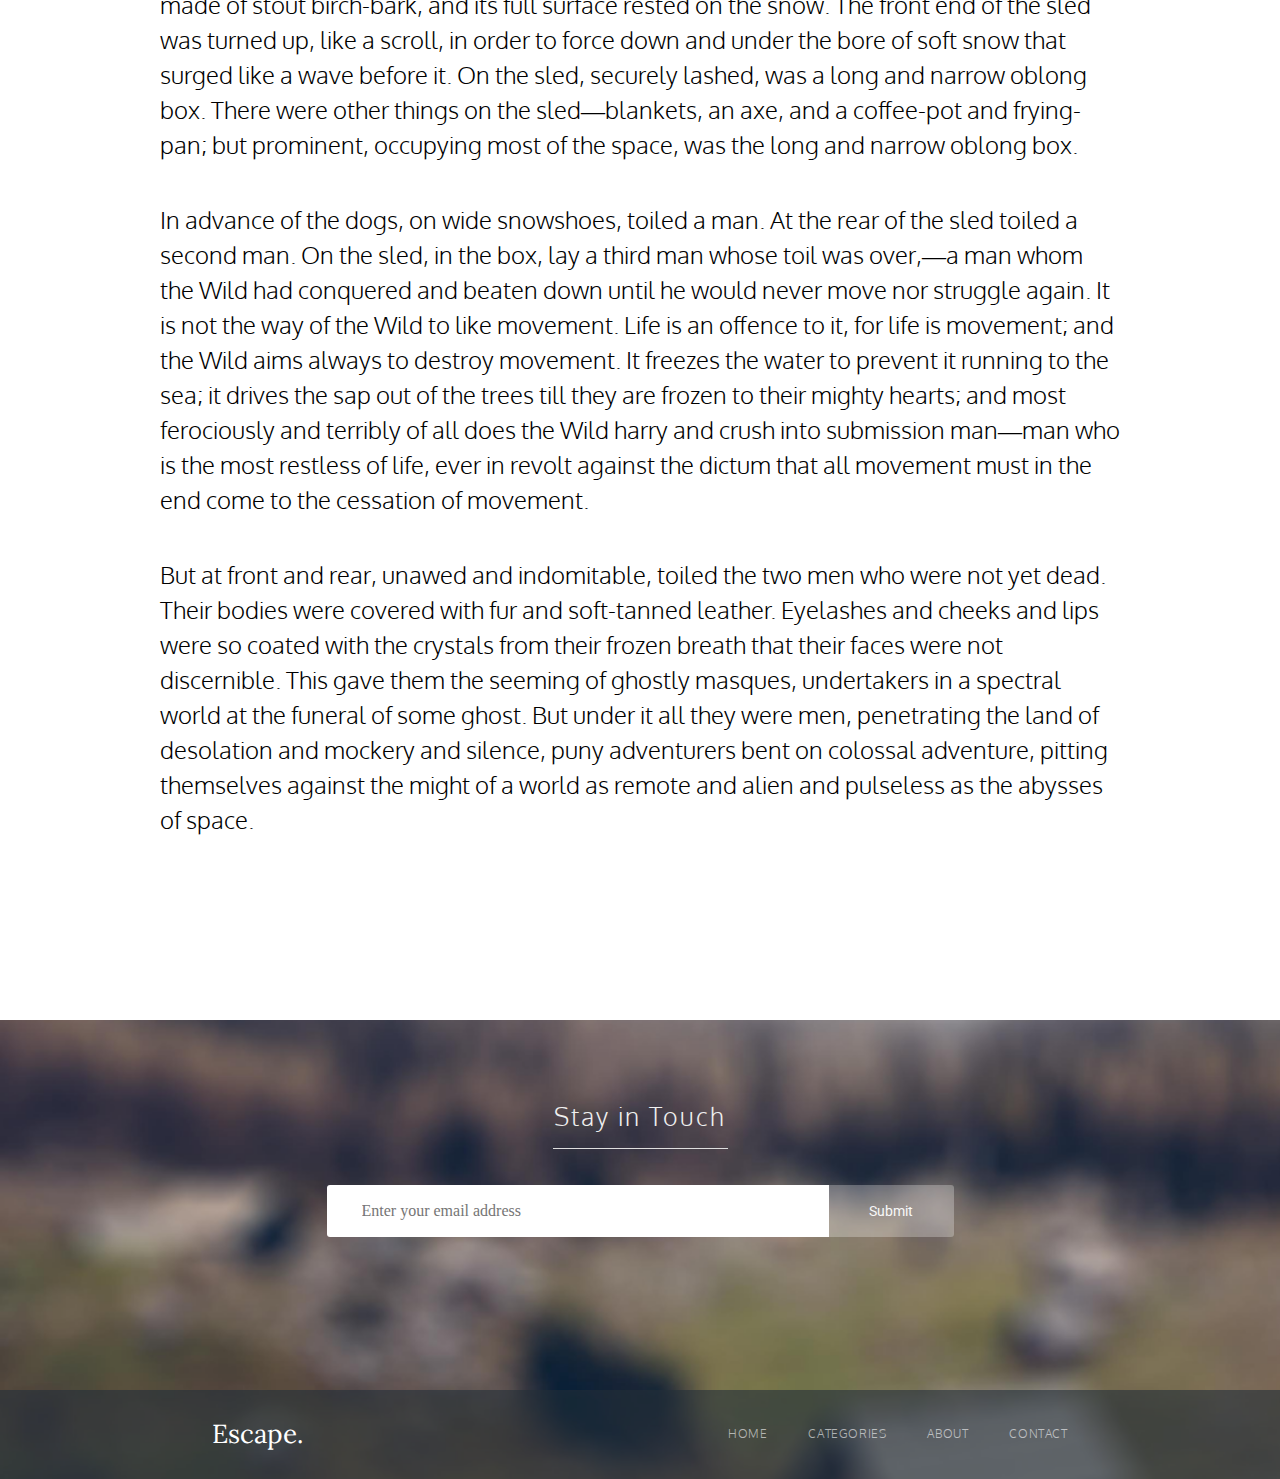
==== commit 8d879814: "правки" ====
--- a/index/the-road-ahead.html
+++ b/index/the-road-ahead.html
@@ -5,14 +5,17 @@
     <meta http-equiv="X-UA-Compatible" content="IE=edge">
     <meta name="viewport" content="width=device-width, initial-scale=1.0">
     <link rel="stylesheet" href="/css/style-the-road-ahead.css">
+    <link rel="preconnect" href="https://fonts.googleapis.com">
+    <link rel="preconnect" href="https://fonts.gstatic.com" crossorigin>
+    <link href="https://fonts.googleapis.com/css2?family=Roboto&display=swap" rel="stylesheet">
     <title>Escape</title>
 </head>
 <body>
     <section class="first-section">
         <header>
-            <div class="first-section__nav nav-container">
-                <p class="nav-container__text">Escape.</p>
-                <nav class="nav-container__menu nav-menu">
+            <div class="nav-container">
+                <a href="#" class="nav-container__text">Escape.</a>
+                <nav class="nav-menu">
                     <ul class="nav-menu__list">
                         <li class="nav-menu__list-item"><a href="#">HOME</a></li>
                         <li class="nav-menu__list-item"><a href="#">CATEGORIES</a></li>
@@ -22,31 +25,31 @@
                 </nav>
             </div>
         </header>
-        <div class="first-section__greeting greeting-box">
+        <div class="greeting-box">
             <h1>The Road Ahead</h1>
             <p class="greeting-box__text">The road ahead might be paved - it might not be.</p>
         </div>   
     </section>
     <section class="main-section">
         <img class="main-section__image" src="img/the_road_ahead/the_road_ahead.png" alt="foto_road_ahead">
-        <div class="main-section__text">
-            <p class="main-section__paragraph">Dark spruce forest frowned on either side the frozen waterway. The trees had been stripped by a recent wind of their white covering of frost, and they seemed to lean towards each other, black and ominous, in the fading light. A vast silence reigned over the land. The land itself was a desolation, lifeless, without movement, so lone and cold that the spirit of it was not even that of sadness. There was a hint in it of laughter, but of a laughter more terrible than any sadness—a laughter that was mirthless as the smile of the sphinx, a laughter cold as the frost and partaking of the grimness of infallibility. It was the masterful and incommunicable wisdom of eternity laughing at the futility of life and the effort of life. It was the Wild, the savage, frozen-hearted Northland Wild.</p>
-            <p class="main-section__paragraph">But there was life, abroad in the land and defiant. Down the frozen waterway toiled a string of wolfish dogs. Their bristly fur was rimed with frost. Their breath froze in the air as it left their mouths, spouting forth in spumes of vapour that settled upon the hair of their bodies and formed into crystals of frost. Leather harness was on the dogs, and leather traces attached them to a sled which dragged along behind. The sled was without runners. It was made of stout birch-bark, and its full surface rested on the snow. The front end of the sled was turned up, like a scroll, in order to force down and under the bore of soft snow that surged like a wave before it. On the sled, securely lashed, was a long and narrow oblong box. There were other things on the sled—blankets, an axe, and a coffee-pot and frying-pan; but prominent, occupying most of the space, was the long and narrow oblong box.</p>    
-            <p class="main-section__paragraph">In advance of the dogs, on wide snowshoes, toiled a man. At the rear of the sled toiled a second man. On the sled, in the box, lay a third man whose toil was over,—a man whom the Wild had conquered and beaten down until he would never move nor struggle again. It is not the way of the Wild to like movement. Life is an offence to it, for life is movement; and the Wild aims always to destroy movement. It freezes the water to prevent it running to the sea; it drives the sap out of the trees till they are frozen to their mighty hearts; and most ferociously and terribly of all does the Wild harry and crush into submission man—man who is the most restless of life, ever in revolt against the dictum that all movement must in the end come to the cessation of movement.</p>   
-            <p class="main-section__paragraph">But at front and rear, unawed and indomitable, toiled the two men who were not yet dead. Their bodies were covered with fur and soft-tanned leather. Eyelashes and cheeks and lips were so coated with the crystals from their frozen breath that their faces were not discernible. This gave them the seeming of ghostly masques, undertakers in a spectral world at the funeral of some ghost. But under it all they were men, penetrating the land of desolation and mockery and silence, puny adventurers bent on colossal adventure, pitting themselves against the might of a world as remote and alien and pulseless as the abysses of space.</p>
+        <div class="main-section__text-box">
+            <p class="main-section__text-item">Dark spruce forest frowned on either side the frozen waterway. The trees had been stripped by a recent wind of their white covering of frost, and they seemed to lean towards each other, black and ominous, in the fading light. A vast silence reigned over the land. The land itself was a desolation, lifeless, without movement, so lone and cold that the spirit of it was not even that of sadness. There was a hint in it of laughter, but of a laughter more terrible than any sadness—a laughter that was mirthless as the smile of the sphinx, a laughter cold as the frost and partaking of the grimness of infallibility. It was the masterful and incommunicable wisdom of eternity laughing at the futility of life and the effort of life. It was the Wild, the savage, frozen-hearted Northland Wild.</p>
+            <p class="main-section__text-item">But there was life, abroad in the land and defiant. Down the frozen waterway toiled a string of wolfish dogs. Their bristly fur was rimed with frost. Their breath froze in the air as it left their mouths, spouting forth in spumes of vapour that settled upon the hair of their bodies and formed into crystals of frost. Leather harness was on the dogs, and leather traces attached them to a sled which dragged along behind. The sled was without runners. It was made of stout birch-bark, and its full surface rested on the snow. The front end of the sled was turned up, like a scroll, in order to force down and under the bore of soft snow that surged like a wave before it. On the sled, securely lashed, was a long and narrow oblong box. There were other things on the sled—blankets, an axe, and a coffee-pot and frying-pan; but prominent, occupying most of the space, was the long and narrow oblong box.</p>    
+            <p class="main-section__text-item">In advance of the dogs, on wide snowshoes, toiled a man. At the rear of the sled toiled a second man. On the sled, in the box, lay a third man whose toil was over,—a man whom the Wild had conquered and beaten down until he would never move nor struggle again. It is not the way of the Wild to like movement. Life is an offence to it, for life is movement; and the Wild aims always to destroy movement. It freezes the water to prevent it running to the sea; it drives the sap out of the trees till they are frozen to their mighty hearts; and most ferociously and terribly of all does the Wild harry and crush into submission man—man who is the most restless of life, ever in revolt against the dictum that all movement must in the end come to the cessation of movement.</p>   
+            <p class="main-section__text-item">But at front and rear, unawed and indomitable, toiled the two men who were not yet dead. Their bodies were covered with fur and soft-tanned leather. Eyelashes and cheeks and lips were so coated with the crystals from their frozen breath that their faces were not discernible. This gave them the seeming of ghostly masques, undertakers in a spectral world at the funeral of some ghost. But under it all they were men, penetrating the land of desolation and mockery and silence, puny adventurers bent on colossal adventure, pitting themselves against the might of a world as remote and alien and pulseless as the abysses of space.</p>
         </div>
     </section>
     <footer>
-        <div class="footer__text">
-            <h2 class="footer__text-h2">Stay in Touch</h2>
+        <div class="footer-text">
+            <h2 class="footer-text__item">Stay in Touch</h2>
         </div> 
-        <div class="mail">
-            <input  class="mail__input" type='text' name='post' placeholder='Enter your email address' ></input>
-            <button class="mail__button">Submit</button>
-        </div>
+        <form action="#" class="form">
+            <input  class="form__input" type='text' name='post' placeholder='Enter your email address'></input>
+            <button class="form__button">Submit</button>    
+        </form>
         <div class="nav-container nav-footer">
-            <p class="nav-container__text nav-footer__text">Escape.</p>
-            <nav class="nav-container__menu nav-menu">
+            <a href="#" class="nav-container__text nav-footer__text">Escape.</a>
+            <nav class="nav-menu">
                 <ul class="nav-menu__list">
                     <li class="nav-menu__list-item nav-footer__list-item"><a href="#">HOME</a></li>
                     <li class="nav-menu__list-item nav-footer__list-item"><a href="#">CATEGORIES</a></li>
--- a/css/style-the-road-ahead.css
+++ b/css/style-the-road-ahead.css
@@ -399,15 +399,17 @@
 
 
 
-.nav-container__text {
+.nav-container__text{
   font-family: 'Lora';
   font-style: normal;
+  text-decoration: none;
   height: 26px;
   font-weight: 400;
   font-size: 26px;
   line-height: 26px;
   color: #2E2E2E;
 }
+
 
 .nav-menu__list {
   list-style: none;
@@ -440,7 +442,7 @@
 }
 
 
-.first-section__greeting {
+.greeting-box {
   position: absolute;
   top: 50%;
   left: 50%;
@@ -500,14 +502,14 @@
   margin-bottom: 140px;
 }
 
-.main-section__text {
+.main-section__text-box {
   width: 960px;
   height: 1431px;
-  transform: translate(50%, 0%);
+  margin: 0 auto;
   text-align: left;
 }
 
-.main-section__paragraph {
+.main-section__text-item {
   font-family: 'Oxygen';
   font-style: normal;
   font-weight: 400;
@@ -533,12 +535,12 @@
   padding-top: 81px;
 }
 
-.footer__text {
+.footer-text {
   text-align: center;
   margin-bottom: -100px;
 }
 
-h2 {
+.footer-text__item {
   display: inline-block;
   font-family: 'Oxygen';
   width: 175px;
@@ -551,7 +553,7 @@
   color: #EFEFEF;
 }
 
-h2::after {
+.footer-text__item::after {
   content: "";
   display: block;
   width: 175px;
@@ -561,29 +563,32 @@
   border-bottom: 1px solid #DEDEDE;
 }
 
-.mail {
+.form {
   display: flex;
   justify-content: center;
 }
 
-.mail__input {
+.form__input {
   height: 50px;
   width: 465px;
   padding-left: 35px;
   border-radius: 3px 0px 0px 3px;
   border: none;
-
-}
-
-.mail__button {
+  
+}
+
+.form__button {
   height: 52px;
   width: 125px;
   background: rgba(255, 255, 255, 0.28);
   border-radius: 0px 3px 3px 0px;
-  font-size: 12px;
   border: none;
+  font-family: 'Roboto', sans-serif;
+  font-style: normal;
+  font-weight: 400;
+  font-size: 14px;
+  line-height: 14px;
   color: #F8F8F8;
-
 }
 
 .nav-footer {
